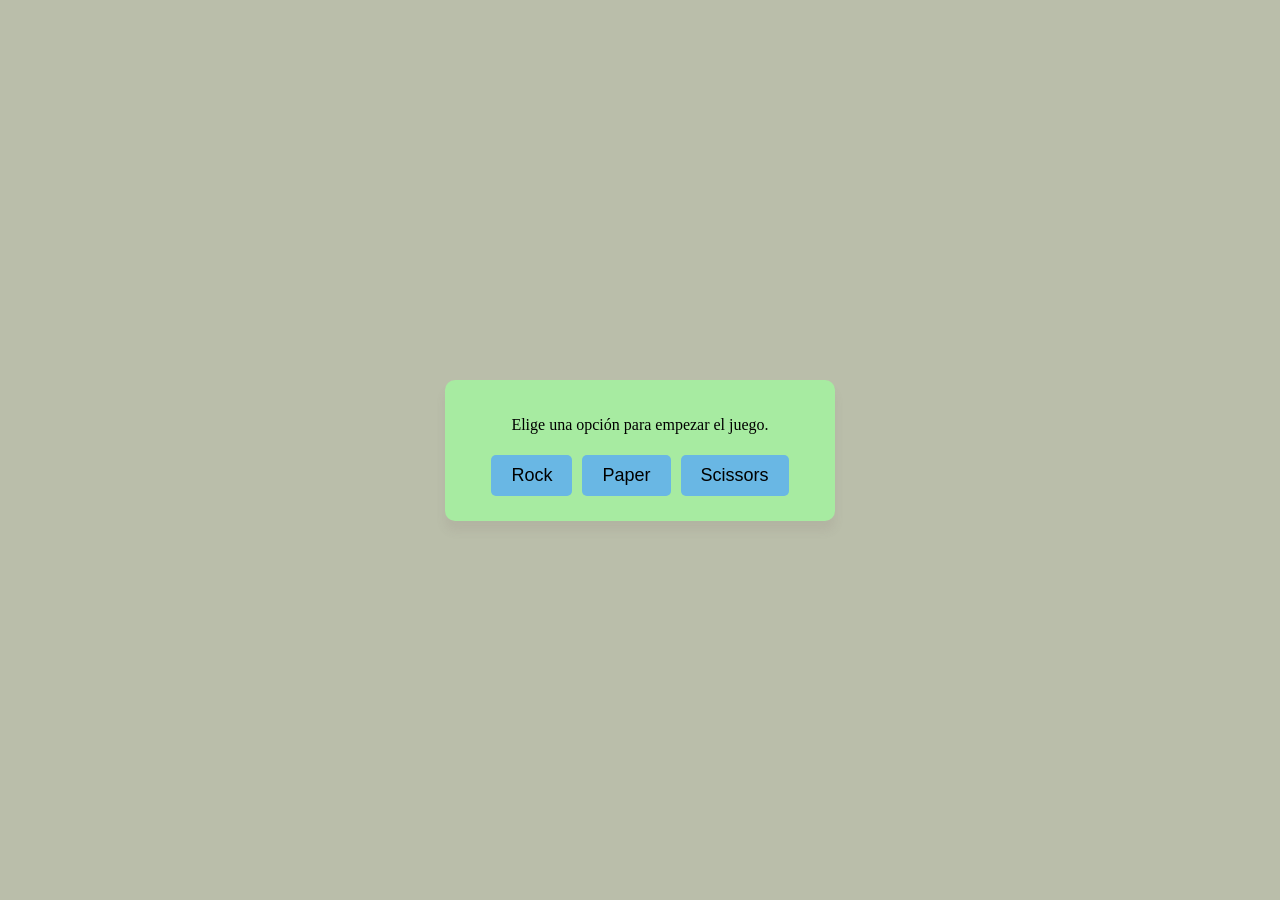
==== staff/livia-dode/javascript/rockPaperScissors/index.html @ 863efe4f "update folders #4" ====
<!DOCTYPE html>
<html lang="en">

<head>
    <meta charset="UTF-8">
    <meta name="viewport" content="width=device-width, initial-scale=1.0">
    <title>Challenge</title>
    <link rel="stylesheet" href="styles.css" >
</head>

<body>
</body>
<script src="./index.js"></script>

</html>
---- staff/livia-dode/javascript/rockPaperScissors/styles.css ----
body {
  font-family: Cambria, Cochin, Georgia, Times, 'Times New Roman', serif;
  background-color: #babeaa;
  text-align: center;
  display: flex;
  flex-direction: column;
  align-items: center;
  justify-content: center;
  height: 100vh;
  margin: 0;
}

.game-container {
  background: #a7eba1;
  padding: 20px;
  border-radius: 10px;
  box-shadow: 0px 10px 10px rgba(116, 100, 100, 0.1);
  width: 350px;
}

.choice-button {
  background-color: #69b7e4;
  color: rgb(0, 0, 0);
  border: none;
  padding: 10px 20px;
  margin: 5px;
  font-size: 18px;
  cursor: pointer;
  border-radius: 5px;
  transition: 0.3s;
}

.choice-button:hover {
  background-color: #ebb769;
}

.choice-button:active {
  background-color: #e1f0aa;
}

#choicesDiv, #resultDiv {
  font-size: 20px;
  margin-top: 15px;
}

#resultDiv p {
  font-weight: bold;
}
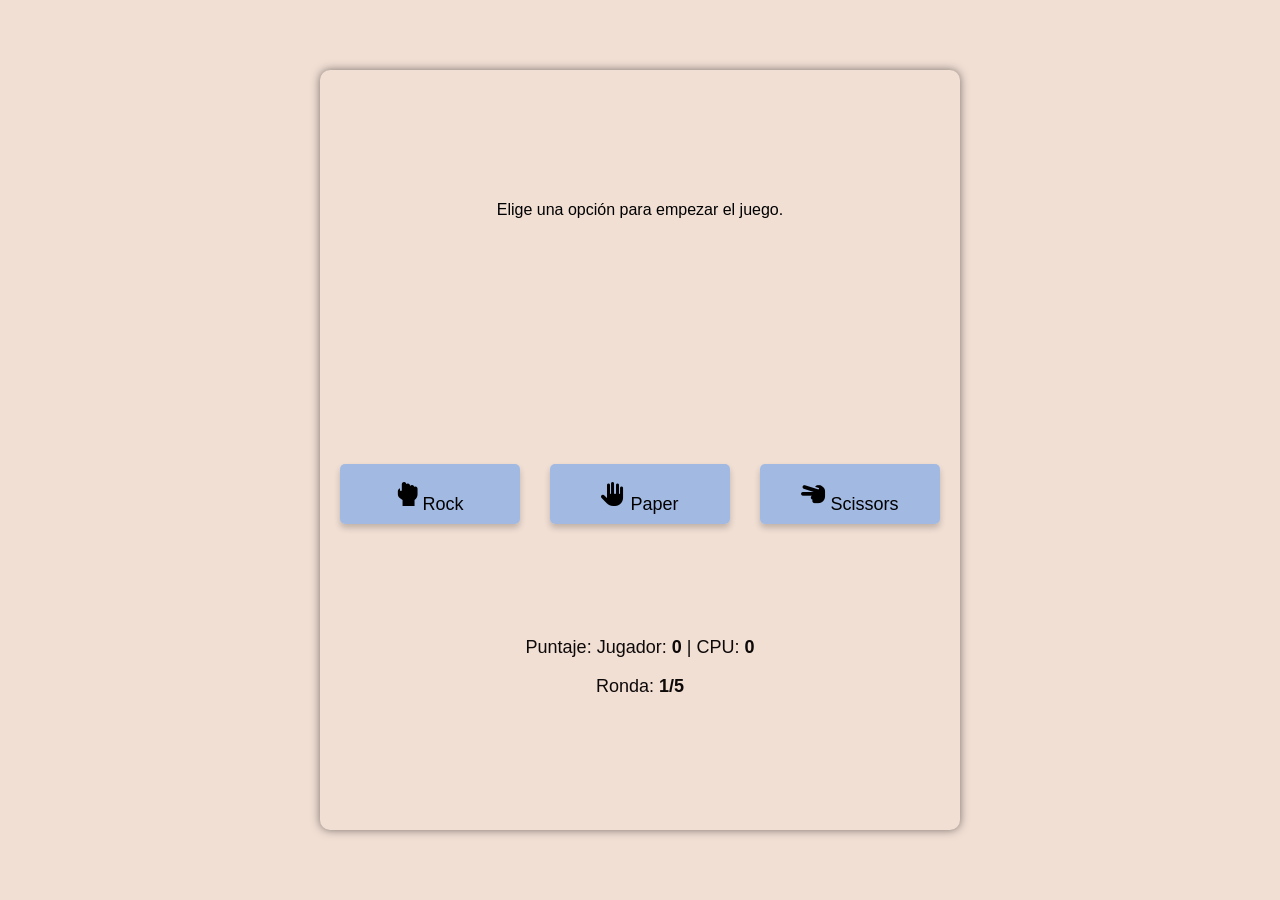
==== commit 72dfd0b3: "change styles and add rounds" ====
--- a/staff/livia-dode/javascript/rockPaperScissors/index.html
+++ b/staff/livia-dode/javascript/rockPaperScissors/index.html
@@ -6,6 +6,8 @@
     <meta name="viewport" content="width=device-width, initial-scale=1.0">
     <title>Challenge</title>
     <link rel="stylesheet" href="styles.css" >
+    <link rel="stylesheet" href="https://cdnjs.cloudflare.com/ajax/libs/font-awesome/6.0.0-beta3/css/all.min.css">
+
 </head>
 
 <body>
--- a/staff/livia-dode/javascript/rockPaperScissors/styles.css
+++ b/staff/livia-dode/javascript/rockPaperScissors/styles.css
@@ -1,48 +1,100 @@
+/* Estilos generales del body */
 body {
-  font-family: Cambria, Cochin, Georgia, Times, 'Times New Roman', serif;
-  background-color: #babeaa;
-  text-align: center;
+  margin: 0;
+  padding: 0;
+  font-family: Arial, sans-serif;
+  height: 100vh;
+  display: flex;
+  justify-content: center;
+  align-items: center;
+  background-color: #f1dfd4; /* Fondo claro si la imagen no se carga */
+}
+
+/* Contenedor principal del juego */
+.game-container {
+  width: 80%;
+  max-width: 600px;
+  height: 80%;
+  border-radius: 10px;
   display: flex;
   flex-direction: column;
   align-items: center;
-  justify-content: center;
-  height: 100vh;
-  margin: 0;
+  justify-content: space-evenly;
+  box-shadow: 0px 0px 10px rgba(0, 0, 0, 0.5);
+  position: relative;
+  padding: 20px;
 }
 
+/* Fondo de la imagen */
 .game-container {
-  background: #a7eba1;
-  padding: 20px;
-  border-radius: 10px;
-  box-shadow: 0px 10px 10px rgba(116, 100, 100, 0.1);
-  width: 350px;
+  background-image: url('https://external-content.duckduckgo.com/iu/?u=https%3A%2F%2Fstatic.vecteezy.com%2Fsystem%2Fresources%2Fpreviews%2F000%2F693%2F105%2Foriginal%2Fcartoon-rock-paper-scissors-vector-characters.jpg&f=1&nofb=1&ipt=87ac8ee4e242376ec7599fe9814e49ff0bdf04821a98e1ac662f88073540d4d5&ipo=images'); /* Sustituye con tu imagen */
+  background-size: cover;
+  background-position: center;
+  background-size:120%;
 }
 
+/* Estilos de los botones */
+.buttons-container {
+  display: flex;
+  justify-content: space-between;
+  width: 100%;
+  margin-top: 20px;
+}
+
+/* Botones de elección */
 .choice-button {
-  background-color: #69b7e4;
-  color: rgb(0, 0, 0);
+  width: 30%;
+  height: 60px;
+  background-color: rgba(143, 178, 230, 0.8);
   border: none;
-  padding: 10px 20px;
-  margin: 5px;
+  border-radius: 5px;
   font-size: 18px;
   cursor: pointer;
-  border-radius: 5px;
-  transition: 0.3s;
+  box-shadow: 0px 4px 6px rgba(0, 0, 0, 0.2);
+  display: flex;
+  align-items: center;
+  justify-content: center;
+  transition: background-color 0.3s;
 }
 
 .choice-button:hover {
-  background-color: #ebb769;
+  background-color: rgba(8, 45, 145, 0.9);
 }
 
-.choice-button:active {
-  background-color: #e1f0aa;
+.choice-button i {
+  font-size: 24px; /* Iconos más grandes */
+  margin-right: 5px;
 }
 
-#choicesDiv, #resultDiv {
-  font-size: 20px;
-  margin-top: 15px;
+/* Estilo del mensaje de resultado */
+#resultDiv {
+  margin-top: 20px;
+  font-size: 24px;
+  color: rgb(19, 18, 18);
+  text-align: center;
 }
 
-#resultDiv p {
-  font-weight: bold;
+/* Estilos para puntajes y rondas */
+#scoreDiv {
+  font-size: 18px;
+  color: rgb(14, 9, 9);
+  text-align: center;
 }
+
+/* Botón de reinicio */
+.restart-button {
+  background-color: #4CAF50;
+  color: white;
+  padding: 10px 20px;
+  border-radius: 5px;
+  cursor: pointer;
+  border: none;
+  font-size: 18px;
+  transition: background-color 0.3s;
+  margin-top: 20px;
+}
+
+.restart-button:hover {
+  background-color: #45a049;
+}
+
